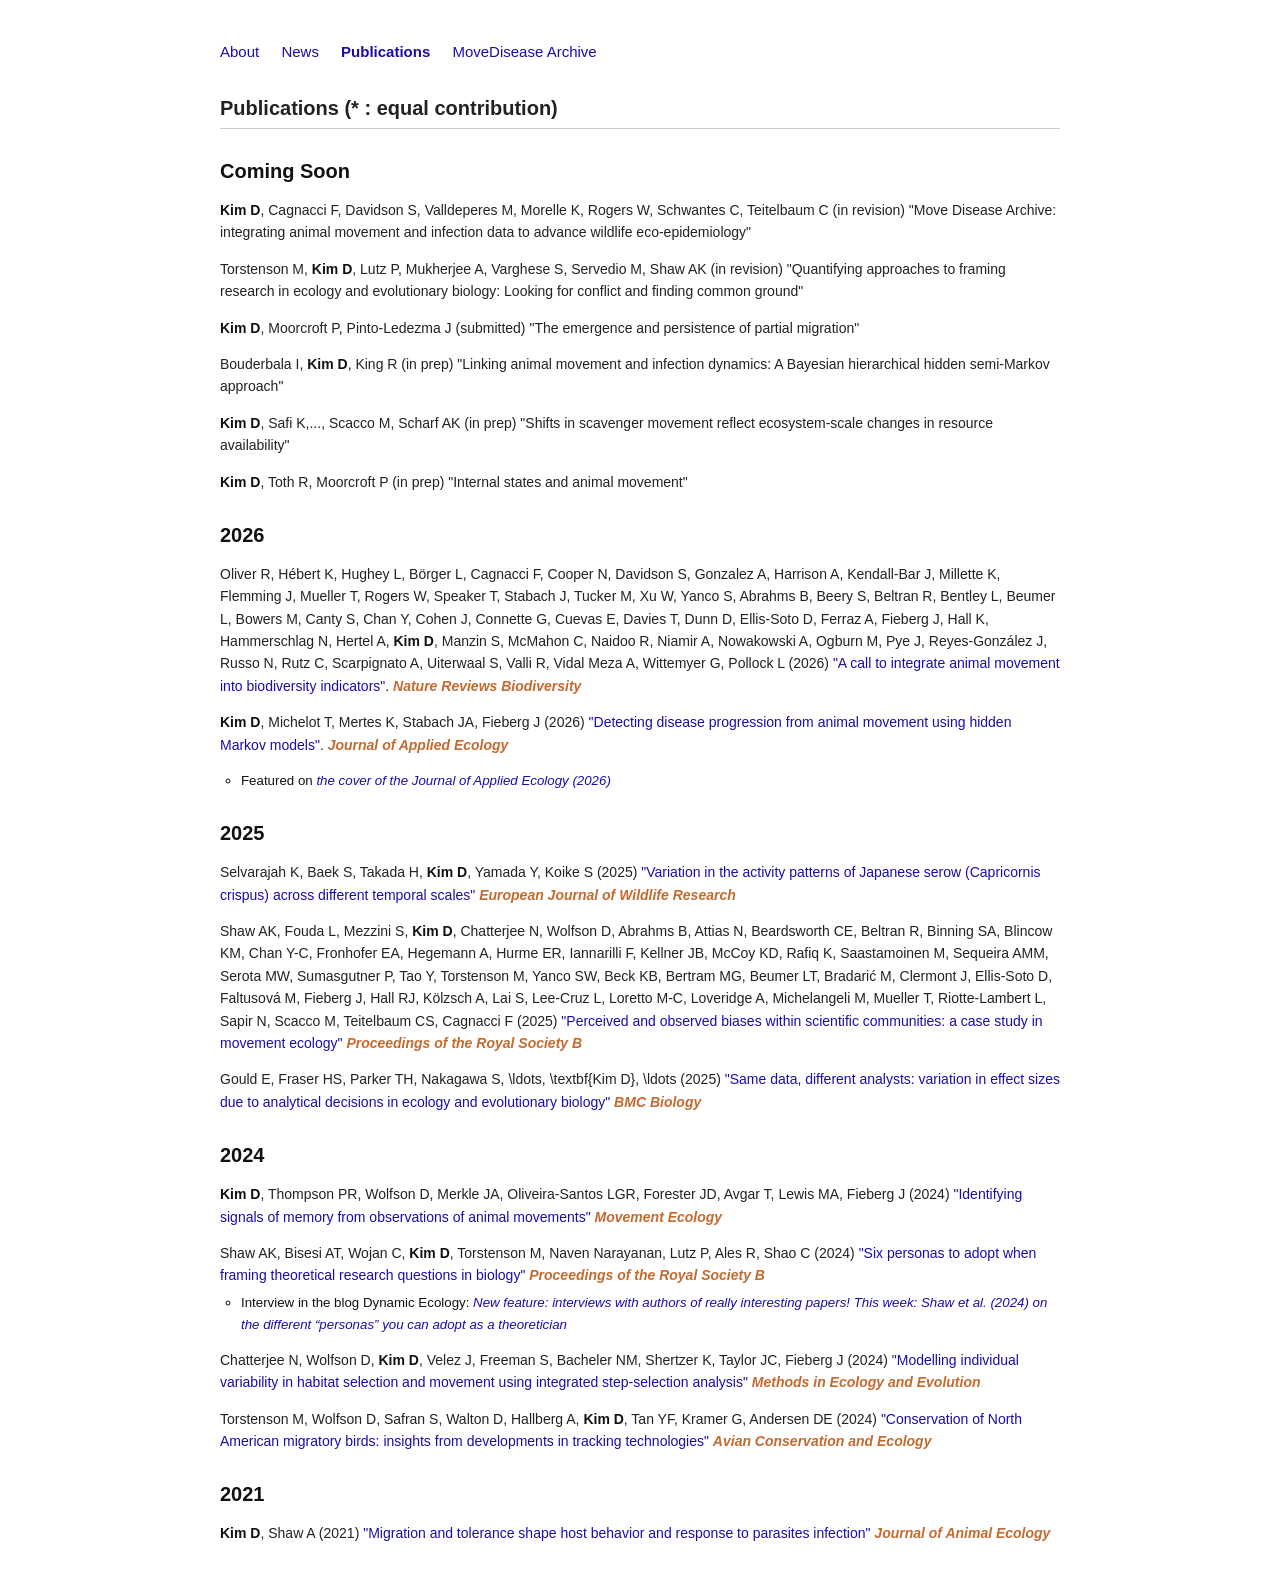
==== publications.html @ 9265acf5 "Update publications.html" ====
<!DOCTYPE html>
<html lang="en">
<head>
  <meta charset="UTF-8">
  <meta name="viewport" content="width=device-width, initial-scale=1.0">
  <title>Publications - dongmin dennis kim</title>
  <link rel="icon" type="image/png" href="images/icon.png">
  <link rel="stylesheet" href="style.css">
</head>
<body>

  <nav>
    <a href="index.html">About</a>
    <a href="index.html#news">News</a>
    <a href="publications.html" class="active">Publications</a>
    <a href="https://kimx3725.github.io/move-disease-archive/" target="_blank" rel="noopener noreferrer">
    MoveDisease Archive</a>
  </nav>

  <h2>Publications (* : equal contribution)</h2>

  <h3>Coming Soon</h3>
  <ul class="pub-list">
    <li>
      <strong>Kim D</strong>, Cagnacci F, Davidson S, Valldeperes M, Morelle K, Rogers W, Schwantes C, Teitelbaum C (in revision) "Move Disease Archive: integrating animal movement and infection data to advance wildlife eco-epidemiology"
    </li>
    <li>
      Torstenson M, <strong>Kim D</strong>, Lutz P, Mukherjee A, Varghese S, Servedio M, Shaw AK (in revision) "Quantifying approaches to framing research in ecology and evolutionary biology: Looking for conflict and finding common ground"
    </li>
    <li>
      <strong>Kim D</strong>, Moorcroft P, Pinto-Ledezma J (submitted) "The emergence and persistence of partial migration"
    </li>
    <li>
      Bouderbala I, <strong>Kim D</strong>, King R (in prep) "Linking animal movement and infection dynamics: A Bayesian hierarchical hidden semi-Markov approach"
    </li>
    <li>
      <strong>Kim D</strong>, Safi K,..., Scacco M, Scharf AK (in prep) "Shifts in scavenger movement reflect ecosystem-scale changes in resource availability"
    </li>
    <li>
      <strong>Kim D</strong>, Toth R, Moorcroft P (in prep) "Internal states and animal movement"
    </li>
  </ul>

  <h3>2026</h3>
  <ul class="pub-list">
    <li>
      Oliver R, Hébert K, Hughey L, Börger L, Cagnacci F, Cooper N, Davidson S, Gonzalez A, Harrison A, Kendall-Bar J, Millette K, Flemming J, Mueller T, Rogers W, Speaker T, Stabach J, Tucker M, Xu W, Yanco S, Abrahms B, Beery S, Beltran R, Bentley L, Beumer L, Bowers M, Canty S, Chan Y, Cohen J, Connette G, Cuevas E, Davies T, Dunn D, Ellis-Soto D, Ferraz A, Fieberg J, Hall K, Hammerschlag N, Hertel A, <strong>Kim D</strong>, Manzin S, McMahon C, Naidoo R, Niamir A, Nowakowski A, Ogburn M, Pye J, Reyes-González J, Russo N, Rutz C, Scarpignato A, Uiterwaal S, Valli R, Vidal Meza A, Wittemyer G, Pollock L (2026) 
      <a href="https://doi.org/10.1038/s44358-026-00173-x">"A call to integrate animal movement into biodiversity indicators"</a>.
      <span class="journal">Nature Reviews Biodiversity</span>
    </li>
    <li>
      <strong>Kim D</strong>, Michelot T, Mertes K, Stabach JA, Fieberg J (2026)
      <a href="https://doi.org/10.1111/1365-2664.70323">"Detecting disease progression from animal movement using hidden Markov models"</a>.
      <span class="journal">Journal of Applied Ecology</span>
    </li>
    <ul class="extras">
    <li>
      Featured on 
      <em>
        <a href="https://doi.org/10.1111/1365-2664.70354"> the cover of the Journal of Applied Ecology (2026)
        </a>
      </em>
    </li>
  </ul>
  </ul>

  <h3>2025</h3>
  <ul class="pub-list">
    <li>
      Selvarajah K, Baek S, Takada H, <strong>Kim D</strong>, Yamada Y, Koike S (2025)
      <a href="https://doi.org/10.1007/s10344-025-02004-4">"Variation in the activity patterns of Japanese serow (Capricornis crispus) across different temporal scales"</a>
      <span class="journal">European Journal of Wildlife Research</span>
    </li>
    <li>
      Shaw AK, Fouda L, Mezzini S, <strong>Kim D</strong>, Chatterjee N, Wolfson D, Abrahms B, Attias N, Beardsworth CE, Beltran R, Binning SA, Blincow KM, Chan Y-C, Fronhofer EA, Hegemann A, Hurme ER, Iannarilli F, Kellner JB, McCoy KD, Rafiq K, Saastamoinen M, Sequeira AMM, Serota MW, Sumasgutner P, Tao Y, Torstenson M, Yanco SW, Beck KB, Bertram MG, Beumer LT, Bradarić M, Clermont J, Ellis-Soto D, Faltusová M, Fieberg J, Hall RJ, Kölzsch A, Lai S, Lee-Cruz L, Loretto M-C, Loveridge A, Michelangeli M, Mueller T, Riotte-Lambert L, Sapir N, Scacco M, Teitelbaum CS, Cagnacci F (2025) 
      <a href="https://doi.org/10.1098/rspb.2025.0679">"Perceived and observed biases within scientific communities: a case study in movement ecology"</a> 
      <span class="journal">Proceedings of the Royal Society B</span>
    </li>
    <li>
      Gould E, Fraser HS, Parker TH, Nakagawa S, \ldots, \textbf{Kim D}, \ldots (2025)
      <a href="https://doi.org/10.1186/s12915-024-02101-x">"Same data, different analysts: variation in effect sizes due to analytical decisions in ecology and evolutionary biology"</a> 
      <span class="journal">BMC Biology</span>
    </li>
  </ul>

  <h3>2024</h3>
  <ul class="pub-list">
    <li>
      <strong>Kim D</strong>, Thompson PR, Wolfson D, Merkle JA, Oliveira-Santos LGR, Forester JD, Avgar T, Lewis MA, Fieberg J (2024)
      <a href="https://doi.org/10.1186/s40462-024-00510-9">"Identifying signals of memory from observations of animal movements"</a>
      <span class="journal">Movement Ecology</span>
    </li>
    <li>
      Shaw AK, Bisesi AT, Wojan C, <strong>Kim D</strong>, Torstenson M, Naven Narayanan, Lutz P, Ales R, Shao C (2024) 
      <a href="https://doi.org/10.1098/rspb.2024.0803">"Six personas to adopt when framing theoretical research questions in biology"</a>
       <span class="journal">Proceedings of the Royal Society B</span>
        <ul class="extras">
    <li>
      Interview in the blog Dynamic Ecology:
      <em>
        <a href="https://dynamicecology.wordpress.com/2025/01/07/new-feature-interviews-with-authors-of-really-interesting-papers-this-week-shaw-et-al-2024-on-the-different-personas-you-can-adopt-as-a-theoretician/">        New feature: interviews with authors of really interesting papers!
        This week: Shaw et al. (2024) on the different “personas” you can adopt as a theoretician</a>
      </em>
    </li>
  </ul>
    </li>
    <li>
      Chatterjee N, Wolfson D, <strong>Kim D</strong>, Velez J, Freeman S, Bacheler NM, Shertzer K, Taylor JC, Fieberg J (2024) 
      <a href="https://doi.org/10.1111/2041-210X.14321">"Modelling individual variability in habitat selection and movement using integrated step‐selection analysis"</a>
      <span class="journal">Methods in Ecology and Evolution</span>
    </li>
    <li>
      Torstenson M, Wolfson D, Safran S, Walton D, Hallberg A, <strong>Kim D</strong>, Tan YF, Kramer G, Andersen DE (2024) 
      <a href="https://doi.org/10.5751/ACE-02749-190213">"Conservation of North American migratory birds: insights from developments in tracking technologies"</a>
      <span class="journal">Avian Conservation and Ecology</span>
    </li>
  </ul>

  <h3>2021</h3>
  <ul class="pub-list">
    <li>
      <strong>Kim D</strong>, Shaw A (2021)
      <a href="https://doi.org/10.1111/1365-2656.13539">"Migration and tolerance shape host behavior and response to parasites infection"</a>
      <span class="journal">Journal of Animal Ecology</span>
    </li>
  </ul>

</body>
</html>
---- style.css ----
/* Minimal academic website — style.css */

* {
  margin: 0;
  padding: 0;
  box-sizing: border-box;
}

body {
  font-family:  'Lato', Verdana, Helvetica, sans-serif;
  font-size: 14px;
  font-weight: 400;
  letter-spacing: 0;
  line-height: 1.6;
  color: #222;
  background: #fff;
  max-width: 900px;
  margin: 40px auto;
  padding: 0 30px;
}

a {
  color: #1a0dab;
  text-decoration: none;
}

a:hover {
  text-decoration: underline;
}

/* Navigation */
nav {
  margin-bottom: 28px;
  font-size: 15px;
}

nav a {
  margin-right: 18px;
  color: #1a0dab;
}

nav a.active {
  font-weight: 700;
}

/* Header / bio section */
.header {
  display: flex;
  gap: 30px;
  align-items: center;
  margin-bottom: 30px;
}

.photo {
  flex-shrink: 0;
}

.photo img {
  width: 200px;
  border-radius: 4px;
}

.bio h1 {
  font-size: 26px;
  font-weight: 700;
  margin-bottom: 4px;
}

.bio .subtitle {
  font-size: 15px;
  color: #555;
  margin-bottom: 12px;
}

.bio p {
  margin-bottom: 10px;
}

.bio .links {
  margin-top: 10px;
  font-size: 14px;
}

.bio .links a {
  margin-right: 0; /* remove extra spacing */
}

.bio .links a:not(:last-child)::after {
  content: "/";
  color: #777;
  margin: 0 10px; /* controls spacing cleanly */
}

/* News list */
.news-box {
  max-height: 320px;
  overflow-y: auto;
  border: 1px solid #ddd;
  padding: 12px 14px;
  border-radius: 6px;
  background: #fff;
}

.news-list {
  list-style: none;
  padding: 0;
  margin: 0;
}

.news-list li {
  margin-bottom: 10px;
  line-height: 1.5;
}

.news-date {
  color: #d4602a;   /* matches your journal tone */
  font-weight: 700;
  margin-right: 6px;
}

html {
  scroll-behavior: smooth;
}

/* Sections */
section {
  margin-bottom: 30px;
}

h2 {
  font-size: 20px;
  font-weight: 700;
  border-bottom: 1px solid #ccc;
  padding-bottom: 4px;
  margin-bottom: 14px;
}

h3 {
  font-size: 20px;
  font-weight: 700;
  margin-top: 26px;
  margin-bottom: 12px;
  color: #111;
}

/* Publication list */
.pub-list {
  list-style: none;
  padding: 0;
}

.pub-list li {
  margin-bottom: 14px;
}

.pub-list strong {
  font-weight: 700;
  color: #111;
}

.journal {
  color: #c46a2f;
  font-style: italic;
  font-weight: 600;
}

.extras {
  margin-top: 0.4em;
  margin-bottom: 0;
  padding-left: 1.5em;
}

.extras li {
  font-size: 0.95em;
  color: #111;
}

/* Footer */
footer {
  margin-top: 40px;
  padding-top: 14px;
  border-top: 1px solid #ccc;
  font-size: 13px;
  color: #888;
}

/* Responsive: stack on narrow screens */
@media (max-width: 600px) {
  .header {
    flex-direction: column;
    align-items: center;
    text-align: center;
  }

  .photo img {
    width: 160px;
  }

  .bio .links {
    margin-top: 14px;
    font-size: 14px;
  }
}
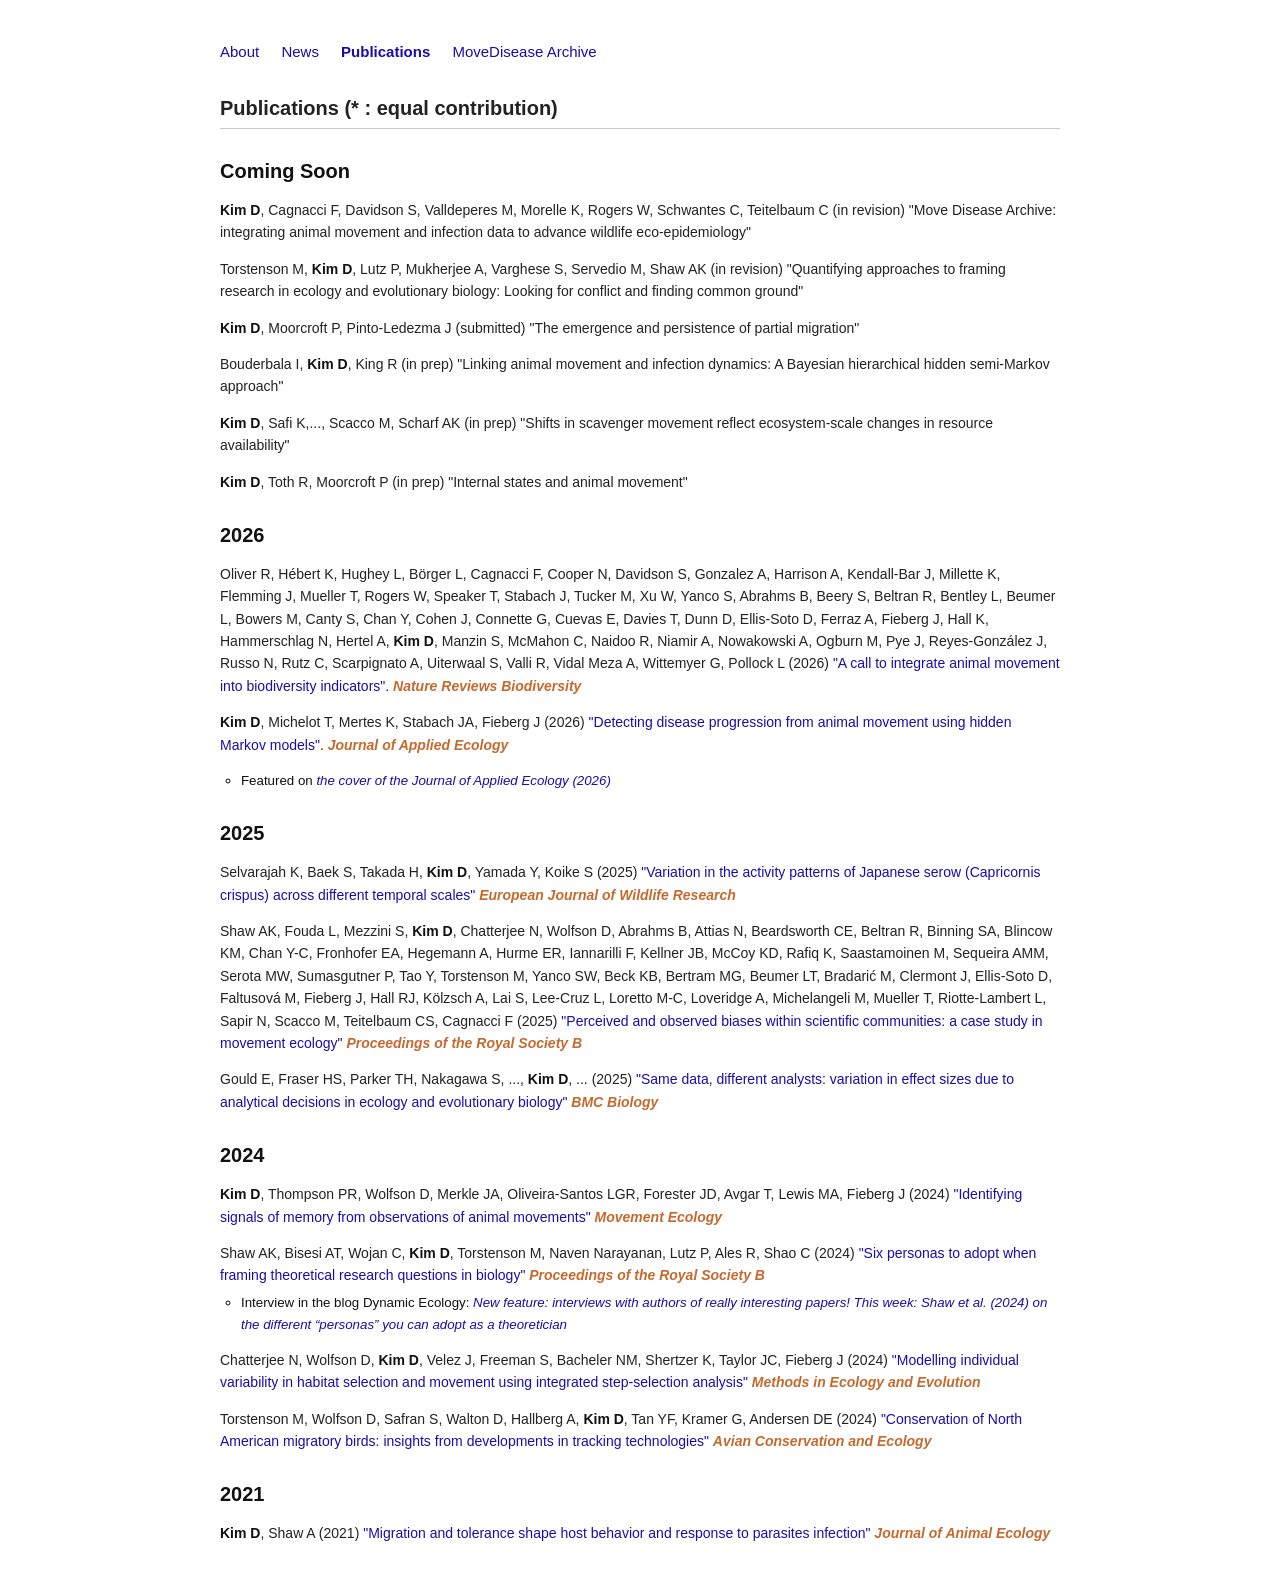
==== commit 335a3e92: "Update publications.html" ====
--- a/publications.html
+++ b/publications.html
@@ -77,7 +77,7 @@
       <span class="journal">Proceedings of the Royal Society B</span>
     </li>
     <li>
-      Gould E, Fraser HS, Parker TH, Nakagawa S, \ldots, \textbf{Kim D}, \ldots (2025)
+      Gould E, Fraser HS, Parker TH, Nakagawa S, ..., <strong>Kim D</strong>, ... (2025)
       <a href="https://doi.org/10.1186/s12915-024-02101-x">"Same data, different analysts: variation in effect sizes due to analytical decisions in ecology and evolutionary biology"</a> 
       <span class="journal">BMC Biology</span>
     </li>
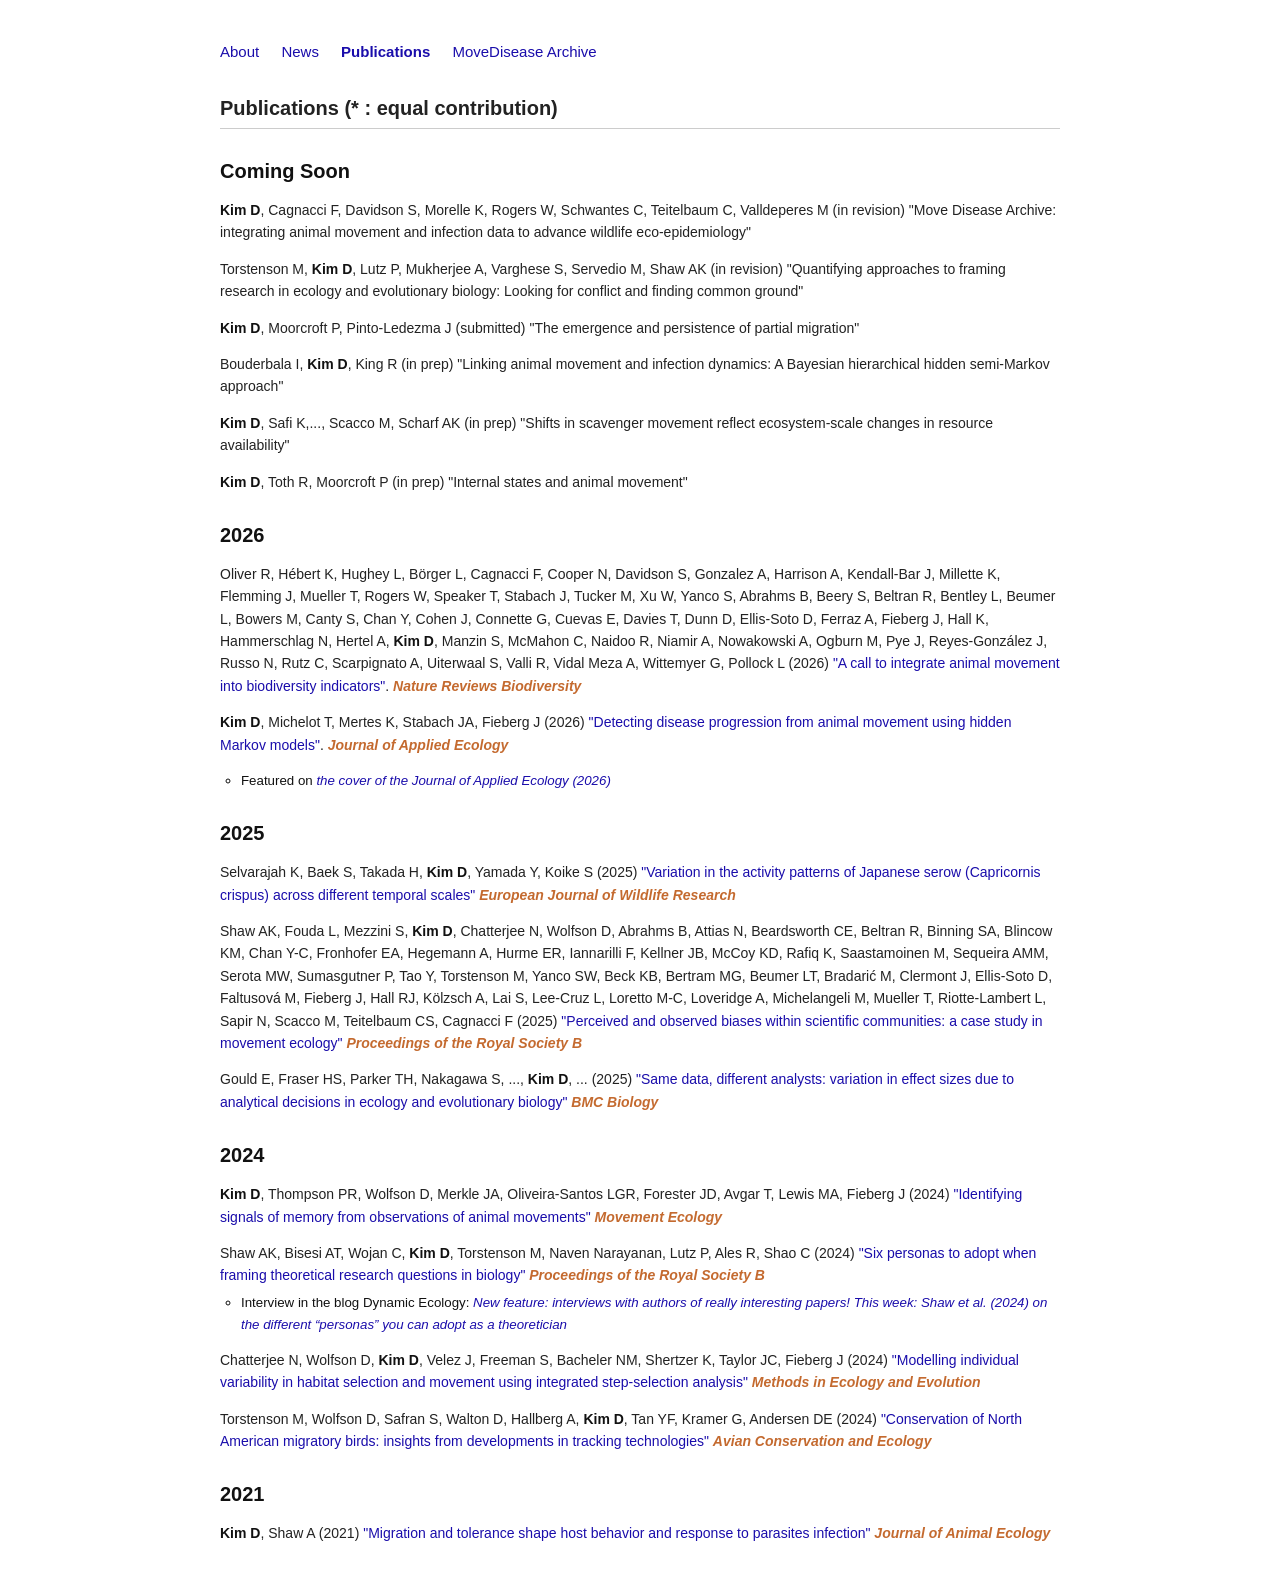
==== commit 42563980: "Update publications.html" ====
--- a/publications.html
+++ b/publications.html
@@ -22,7 +22,7 @@
   <h3>Coming Soon</h3>
   <ul class="pub-list">
     <li>
-      <strong>Kim D</strong>, Cagnacci F, Davidson S, Valldeperes M, Morelle K, Rogers W, Schwantes C, Teitelbaum C (in revision) "Move Disease Archive: integrating animal movement and infection data to advance wildlife eco-epidemiology"
+      <strong>Kim D</strong>, Cagnacci F, Davidson S, Morelle K, Rogers W, Schwantes C, Teitelbaum C, Valldeperes M (in revision) "Move Disease Archive: integrating animal movement and infection data to advance wildlife eco-epidemiology"
     </li>
     <li>
       Torstenson M, <strong>Kim D</strong>, Lutz P, Mukherjee A, Varghese S, Servedio M, Shaw AK (in revision) "Quantifying approaches to framing research in ecology and evolutionary biology: Looking for conflict and finding common ground"
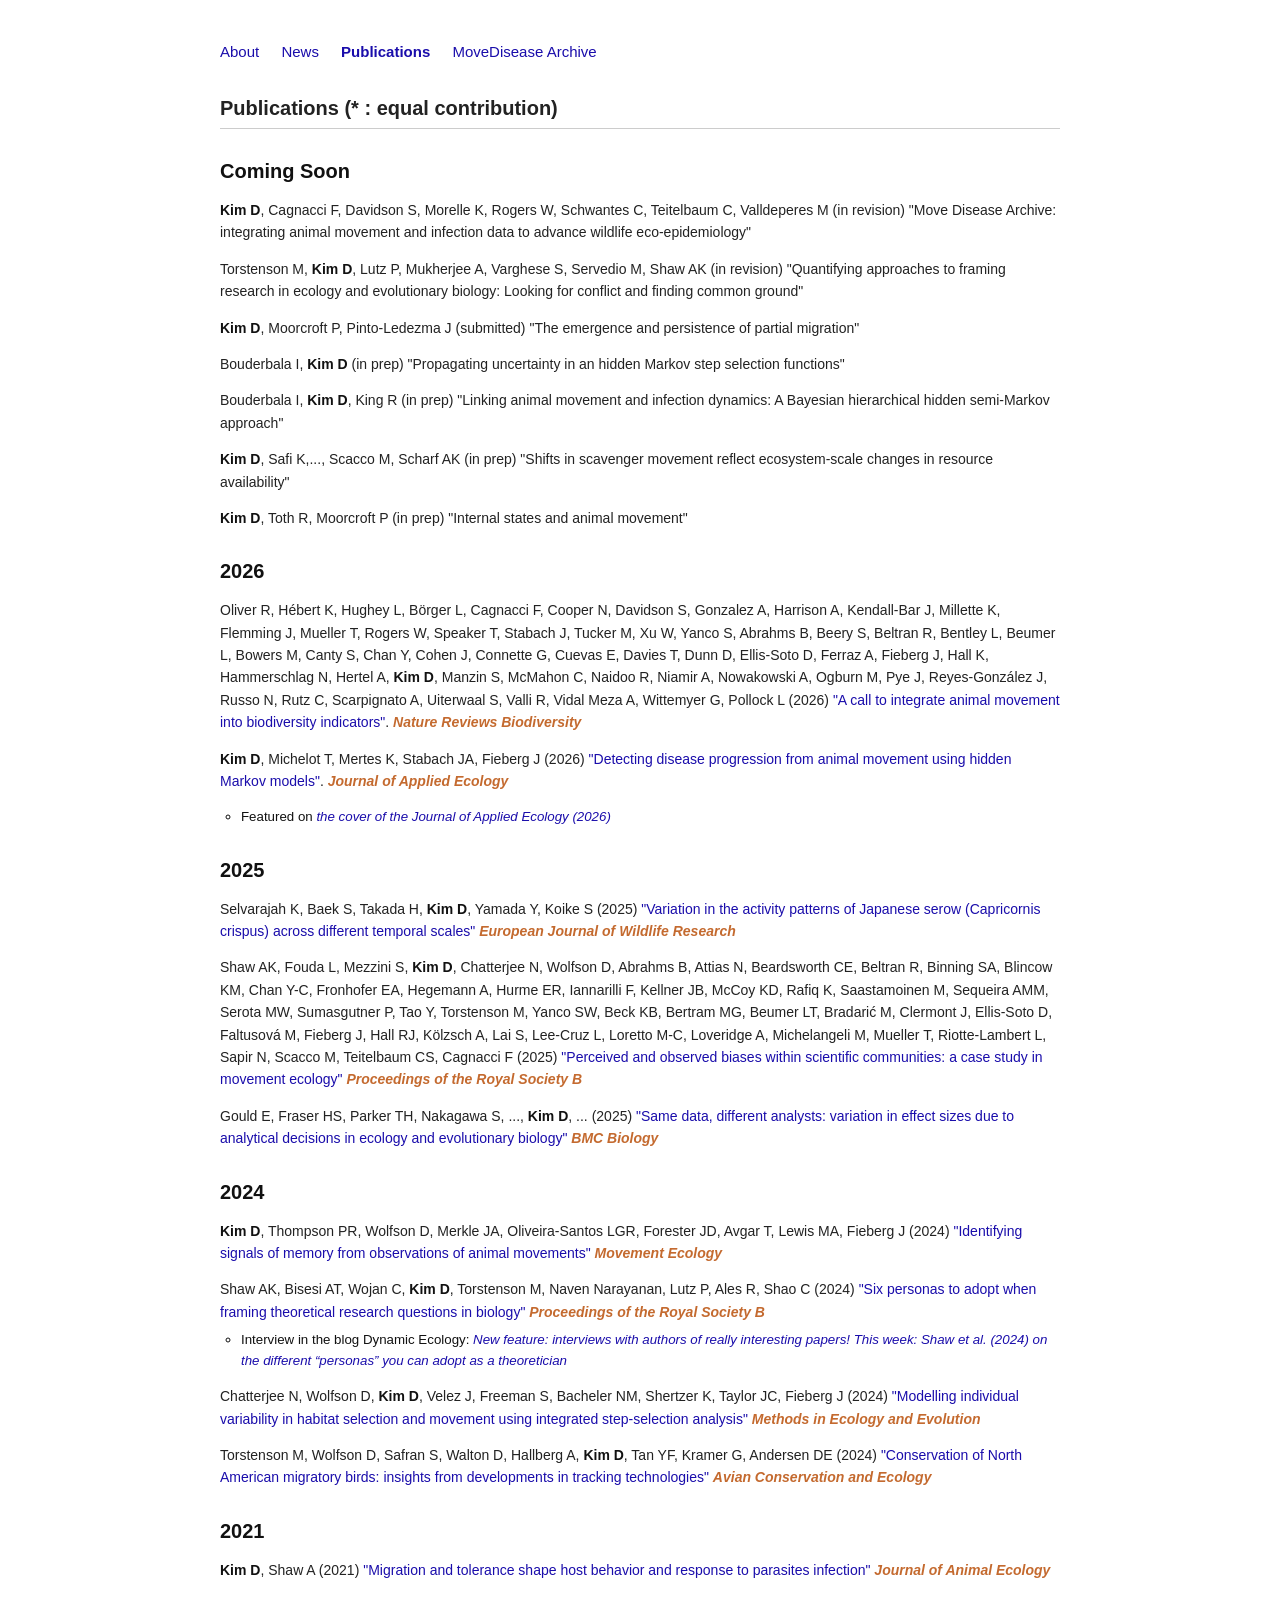
==== commit 5bc0a9d3: "Update publications.html" ====
--- a/publications.html
+++ b/publications.html
@@ -29,6 +29,9 @@
     </li>
     <li>
       <strong>Kim D</strong>, Moorcroft P, Pinto-Ledezma J (submitted) "The emergence and persistence of partial migration"
+    </li>
+    <li>
+      Bouderbala I, <strong>Kim D</strong> (in prep) "Propagating uncertainty in an hidden Markov step selection functions"
     </li>
     <li>
       Bouderbala I, <strong>Kim D</strong>, King R (in prep) "Linking animal movement and infection dynamics: A Bayesian hierarchical hidden semi-Markov approach"
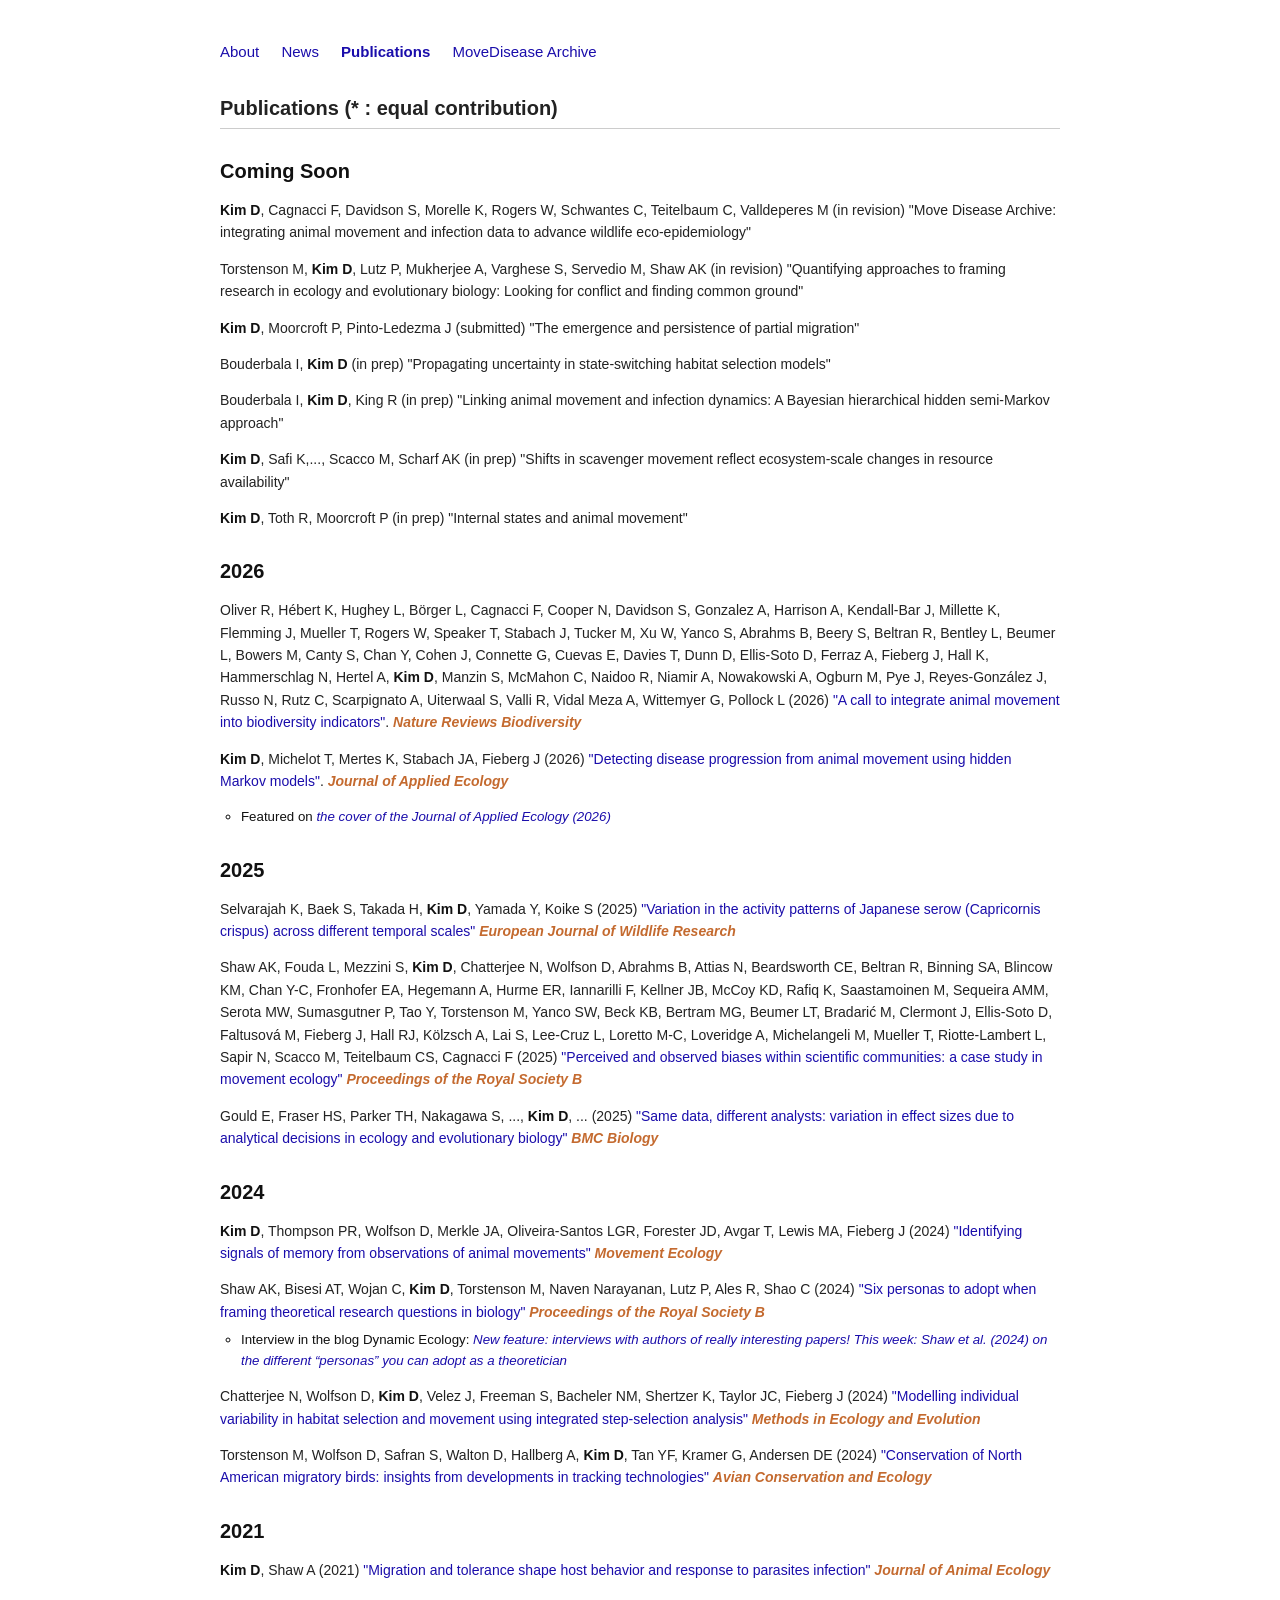
==== commit a7accd8a: "Update publications.html" ====
--- a/publications.html
+++ b/publications.html
@@ -31,7 +31,7 @@
       <strong>Kim D</strong>, Moorcroft P, Pinto-Ledezma J (submitted) "The emergence and persistence of partial migration"
     </li>
     <li>
-      Bouderbala I, <strong>Kim D</strong> (in prep) "Propagating uncertainty in an hidden Markov step selection functions"
+      Bouderbala I, <strong>Kim D</strong> (in prep) "Propagating uncertainty in state-switching habitat selection models"
     </li>
     <li>
       Bouderbala I, <strong>Kim D</strong>, King R (in prep) "Linking animal movement and infection dynamics: A Bayesian hierarchical hidden semi-Markov approach"
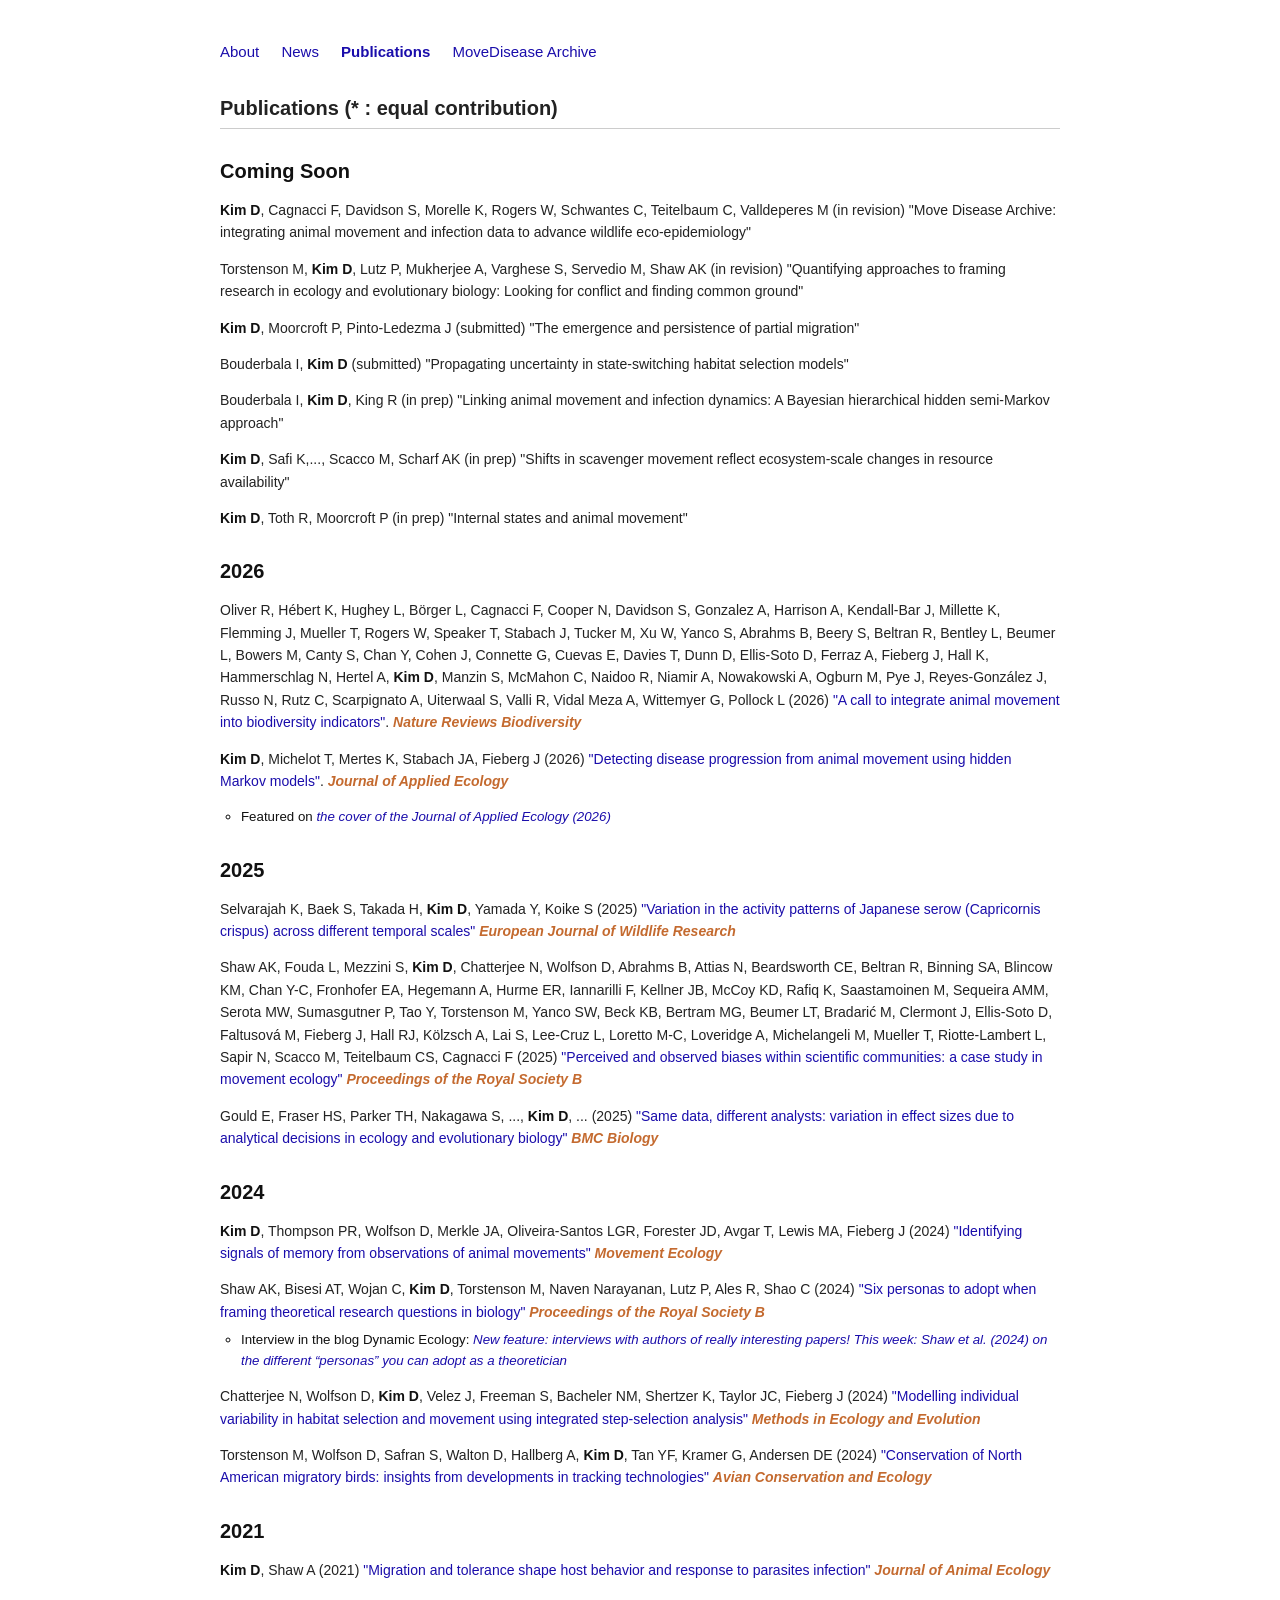
==== commit dc410d9d: "Update publications.html" ====
--- a/publications.html
+++ b/publications.html
@@ -31,7 +31,7 @@
       <strong>Kim D</strong>, Moorcroft P, Pinto-Ledezma J (submitted) "The emergence and persistence of partial migration"
     </li>
     <li>
-      Bouderbala I, <strong>Kim D</strong> (in prep) "Propagating uncertainty in state-switching habitat selection models"
+      Bouderbala I, <strong>Kim D</strong> (submitted) "Propagating uncertainty in state-switching habitat selection models"
     </li>
     <li>
       Bouderbala I, <strong>Kim D</strong>, King R (in prep) "Linking animal movement and infection dynamics: A Bayesian hierarchical hidden semi-Markov approach"
--- a/style.css
+++ b/style.css
@@ -91,33 +91,6 @@
   margin: 0 10px; /* controls spacing cleanly */
 }
 
-/* News list */
-.news-box {
-  max-height: 320px;
-  overflow-y: auto;
-  border: 1px solid #ddd;
-  padding: 12px 14px;
-  border-radius: 6px;
-  background: #fff;
-}
-
-.news-list {
-  list-style: none;
-  padding: 0;
-  margin: 0;
-}
-
-.news-list li {
-  margin-bottom: 10px;
-  line-height: 1.5;
-}
-
-.news-date {
-  color: #d4602a;   /* matches your journal tone */
-  font-weight: 700;
-  margin-right: 6px;
-}
-
 html {
   scroll-behavior: smooth;
 }
@@ -125,6 +98,10 @@
 /* Sections */
 section {
   margin-bottom: 30px;
+}
+
+section p {
+  margin-bottom: 12px;
 }
 
 h2 {
@@ -141,6 +118,15 @@
   margin-top: 26px;
   margin-bottom: 12px;
   color: #111;
+}
+
+/* Research interests list */
+.interest-list {
+  padding-left: 1.5em;
+}
+
+.interest-list li {
+  margin-bottom: 4px;
 }
 
 /* Publication list */
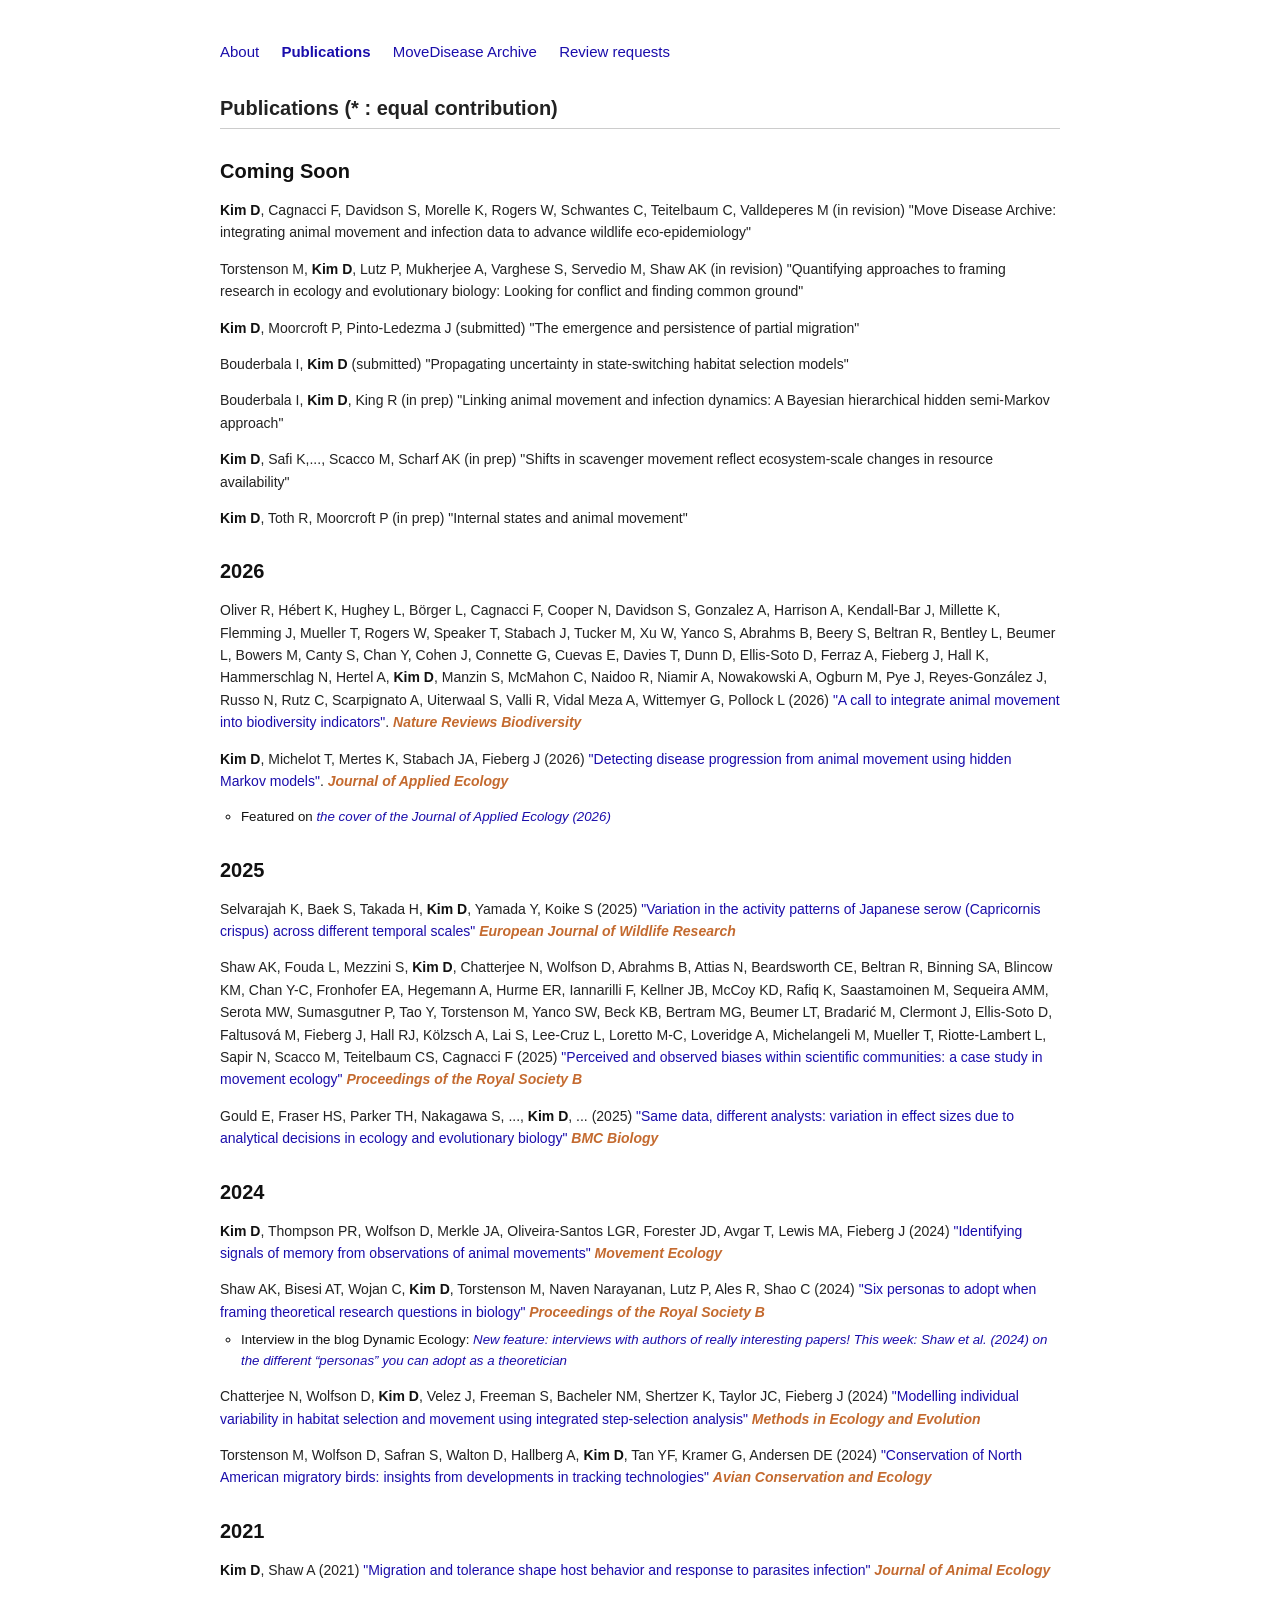
==== commit 7d371bf5: "Update publications.html" ====
--- a/publications.html
+++ b/publications.html
@@ -11,10 +11,10 @@
 
   <nav>
     <a href="index.html">About</a>
-    <a href="index.html#news">News</a>
     <a href="publications.html" class="active">Publications</a>
     <a href="https://kimx3725.github.io/move-disease-archive/" target="_blank" rel="noopener noreferrer">
     MoveDisease Archive</a>
+    <a href="review-requests.html">Review requests</a>
   </nav>
 
   <h2>Publications (* : equal contribution)</h2>
